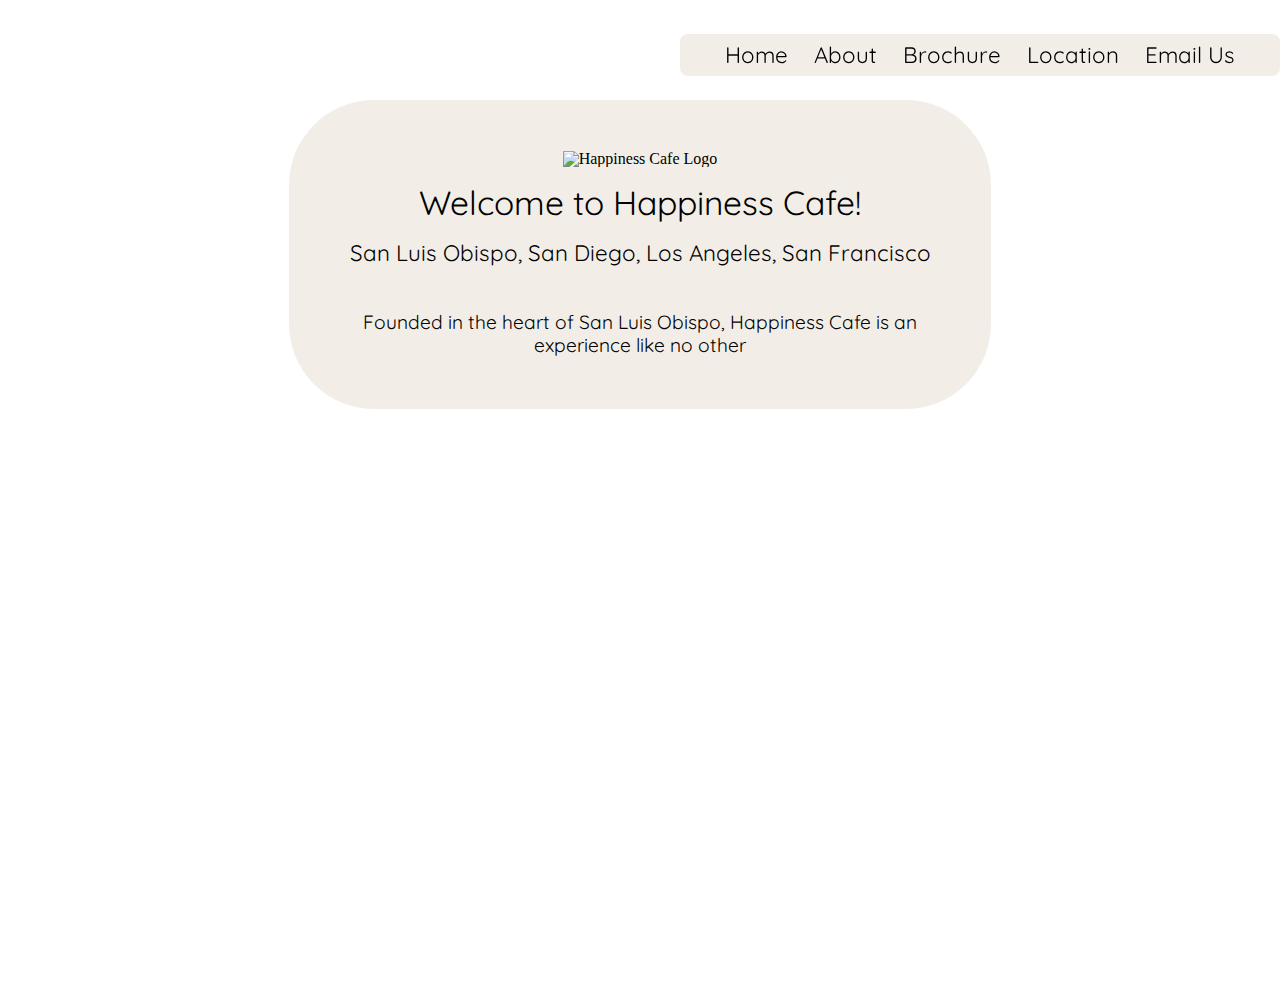
==== index.html @ 0f405388 "Add files via upload" ====
<!DOCTYPE HTML>
<html>

<head>

    <meta charset=”UTF-8”>

    <!-- THE TITLE WILL APPEAR IN THE BROWSER WINDOW OR TAB -->
    <title> Happiness Cafe </title>
    <link rel="stylesheet" type="text/css" href="styles-contact.css">

    <link rel="preconnect" href="https://fonts.googleapis.com">
    <link rel="preconnect" href="https://fonts.gstatic.com" crossorigin>
    <link href=link rel="preconnect" href="https://fonts.googleapis.com"> 
    <link rel="preconnect" href="https://fonts.gstatic.com" crossorigin> 
    <link href="https://fonts.googleapis.com/css2?family=Quicksand:wght@500&display=swap" rel="stylesheet">

</head>

<body>
    <div>
        <nav> 
            <ul>
                <li><a href="index.html">Home</a></li>
                <li><a href="http://127.0.0.1:5500/about-happinesscafe.html">About</a></li>
                <li><a href="HappinessBoucure1.pdf">Brochure</a></li>
                <li><a href="https://www.google.com/maps/place/Foothill+Blvd,+San+Luis+Obispo,+CA+93405/@35.293542,-120.6737945,18z/data=!4m5!3m4!1s0x80ecf051e7c7ffbb:0x195159f5c89b609b!8m2!3d35.293352!4d-120.6732825">Location</a></li>
                <li><a href="mailto:rhill16@calpoly.edu">Email Us</a></li>
            </ul>
        </nav>
    <div></div>
    <div class="center">
        <img id="logo" src="try2.pdf" alt="Happiness Cafe Logo" width="390">
        <h1>Welcome to Happiness Cafe!</h1>
        <h2>San Luis Obispo, San Diego, Los Angeles, San Francisco</h2>
        <p> Founded in the heart of San Luis Obispo, Happiness Cafe is an experience like no other</p>

    </div> <!-- end of center div. -->



</body>

</html>
---- styles-contact.css ----
/*This is my 377 FoCo Web Page Project using Eric Meyer's reset at the top of my page -- your CSS starts on line 56 */



/* http://meyerweb.com/eric/tools/css/reset/ 
   v2.0 | 20110126
   License: none (public domain)
*/

html, body, div, span, applet, object, iframe,
h1, h2, h3, h4, h5, h6, p, blockquote, pre,
a, abbr, acronym, address, big, cite, code,
del, dfn, em, img, ins, kbd, q, s, samp,
small, strike, strong, sub, sup, tt, var,
b, u, i, center,
dl, dt, dd, ol, ul, li,
fieldset, form, label, legend,
table, caption, tbody, tfoot, thead, tr, th, td,
article, aside, canvas, details, embed, 
figure, figcaption, footer, header, hgroup, 
menu, nav, output, ruby, section, summary,
time, mark, audio, video {
	margin: 0;
	padding: 0;
	border: 0;
	font-size: 100%;
	font: inherit;
	vertical-align: baseline;
}
/* HTML5 display-role reset for older browsers */
article, aside, details, figcaption, figure, 
footer, header, hgroup, menu, nav, section {
	display: block;
}
body {
	line-height: 1;
}
ol, ul {
	list-style: none;
}
blockquote, q {
	quotes: none;
}
blockquote:before, blockquote:after,
q:before, q:after {
	content: '';
	content: none;
}
table {
	border-collapse: collapse;
	border-spacing: 0;
}



/* ---------- This is the beginning of my 377 FoCo Web Page Project ------------ */

html, body {
  height: 100%;
  width: 100%;
  padding: 0;
  margin: 0;
  background-image: url("photo-1614822658430-554a10e4fed4.jpeg");
  background-size: cover; 
  background-repeat: no-repeat;
  background-attachment: fixed;
  background-position: center;
	
	
}

.center {
    width: 50%;
	max-width: 600px;
	min-width: 400px;
	padding: 4%;
    margin: 100px auto;
 	background: rgba(240, 236, 228, 0.87);/*this uses opacity of 75% for the background color*/
	text-align: center;
	border: 0px white;
	border-radius: 85px;
}

   
#logo {
    margin-bottom: 16px;
	border: 0px;
	text-align: center;
}

h1 {
	/* FONT-FAMILY GOES HERE CHOOSE FROM TYPEKIT OR GOOGLE FONTS */
	font-family: 'Quicksand', sans-serif;
	font-size: 2.1em;
    margin: 0px auto 15px auto;
    color: black;
	padding-top: 3px;
}

h2 {
	 /* FONT-FAMILY GOES HERE CHOOSE FROM TYPEKIT OR GOOGLE FONTS */
	font-family: 'Quicksand', sans-serif;
	font-size: 1.4em;
    line-height: 1.5;
    color: black;
    padding-top: 2px;
    margin: 0px auto 15px auto;
}

p {
	/* FONT-FAMILY GOES HERE CHOOSE FROM TYPEKIT OR GOOGLE FONTS */
	font-family: 'Quicksand', sans-serif;
	font-size: 1.2em;
    line-height: 1.2;
    color: black;
	padding-top: 26px;
}

nav{ 
	font-family:'Quicksand', sans-serif;
	font-size: 1.4em;
	width: 600px;  
	margin: 0 auto; 
	border: ridge plum; 
	border-width: 0px 0;
	text-align: center;
	margin-top: 1.5em;
	position: fixed;
	top: 0;	
	right: 0;
	background-color: rgba(240, 236, 228, 0.87);
	border-radius: 8px;
}

nav li {
	display: inline; 
}

nav a {
	display: inline-block;
	padding: 10px;
	color: black;
	text-decoration: wavy

}
    
a:hover {
	color: black;
	background: rgb(211, 149, 211);
}
/* Code for cards */

/* sets everything to zero */

* {
    margin: 0;
    padding: 0;
  }
 
  .cardphoto img {
    display: block;
    max-width: 100%; /* makes image responsive if needed but makes sure it doesn't stretch */
  }
 
  /* make the Section class cards here.  */
 
  .cards {
    display: flex;
    justify-content: center;
    flex-wrap: wrap;
    margin-bottom: 50px;
	margin-top: 95px;
  }
 
  /* make the card flex. The default is row so change flex direction to vertical. */
  .card {
    background-color: rgba(255, 255, 255, 0.89);
    display: flex;
    flex-direction: column;
    margin: 30px;
    min-width: 250px;
    max-width: 350px;
    border-radius: 0.5rem;
    border-style: solid;
    border-width: 2.9px;
    border-color: rgb(0, 0, 0);
    box-shadow: 0 0 2px 5px rgba(0, 0, 0, 0.11);
    position: relative;
    top: 0;
  }
  .card:hover {
    transition: all 0.1s ease-in;
    top: 6px;
    box-shadow: 0 4px 5px rgb(255, 255, 255);
  }
 
  .cardphoto {
    max-height: 240px;
    overflow: hidden;
  }
 
  .cardarticle {
    padding: 2.2rem;
    flex-grow: 1;
  }
 
  /* typography */
  .cardH1 {
    font-size: 2rem;
    margin: 0;
    color: black;
	text-align: center;
  }
 
  .card p {
    font-size: 1rem;
    line-height: 1.5;
  }
 
  .card footer {
    font-size: 1.2rem;
    font-weight: bold;
    color: black;
    text-transform: uppercase;
    margin: 0;
    text-align: center;
  }

  h3{
      color:black;
  }
 
  .card p {
      color: rgb(104, 103, 103);
  }

  .center {
	  text-align: center;
  }
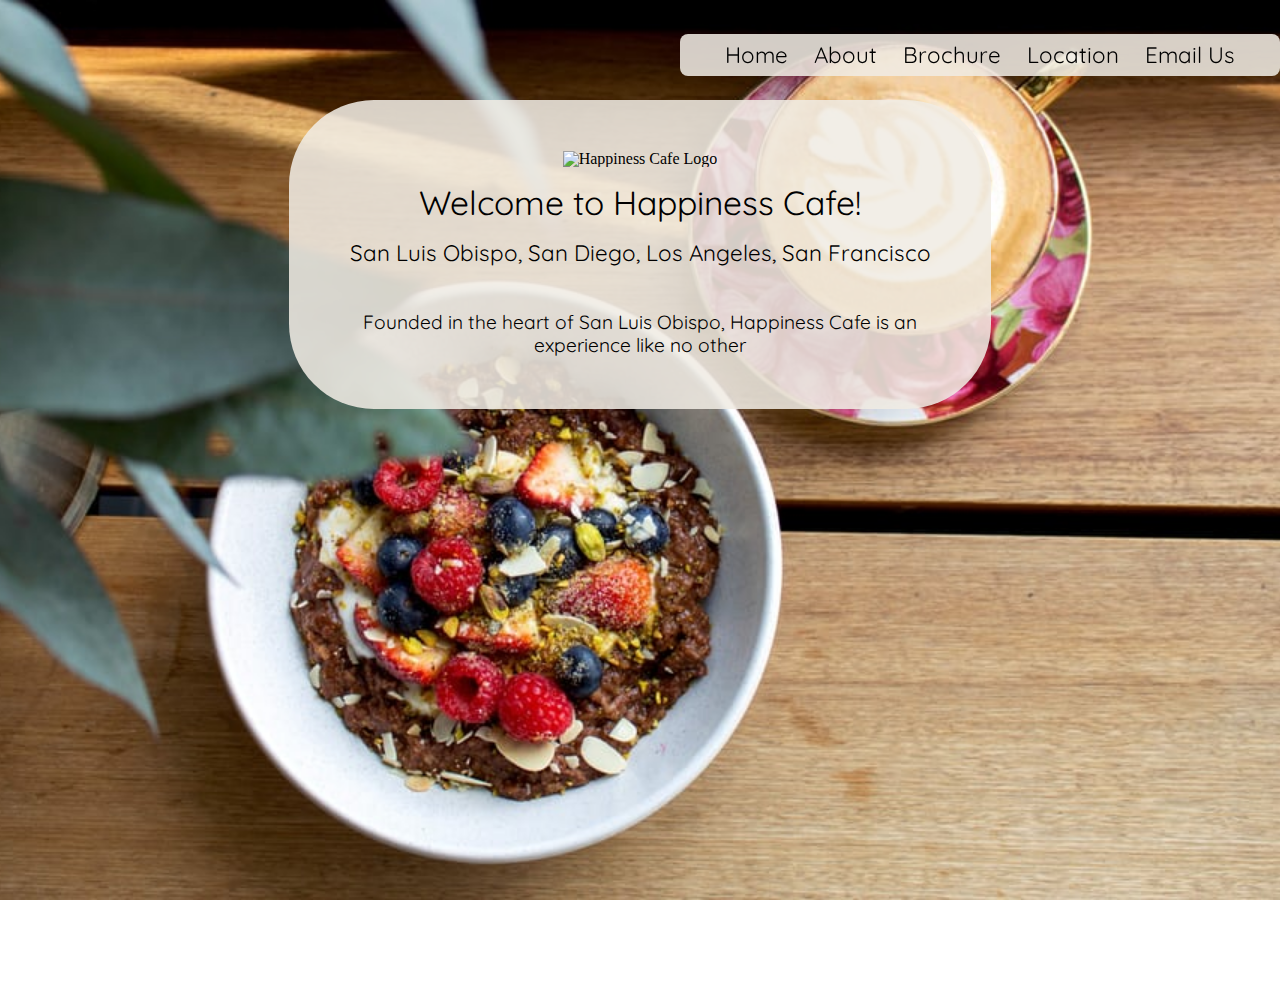
==== commit 9e9c4837: "Update index.html" ====
--- a/index.html
+++ b/index.html
@@ -30,7 +30,7 @@
         </nav>
     <div></div>
     <div class="center">
-        <img id="logo" src="try2.pdf" alt="Happiness Cafe Logo" width="390">
+        <img id="logo" src="usethisfile.png" alt="Happiness Cafe Logo" width="390">
         <h1>Welcome to Happiness Cafe!</h1>
         <h2>San Luis Obispo, San Diego, Los Angeles, San Francisco</h2>
         <p> Founded in the heart of San Luis Obispo, Happiness Cafe is an experience like no other</p>
@@ -41,4 +41,4 @@
 
 </body>
 
-</html>+</html>
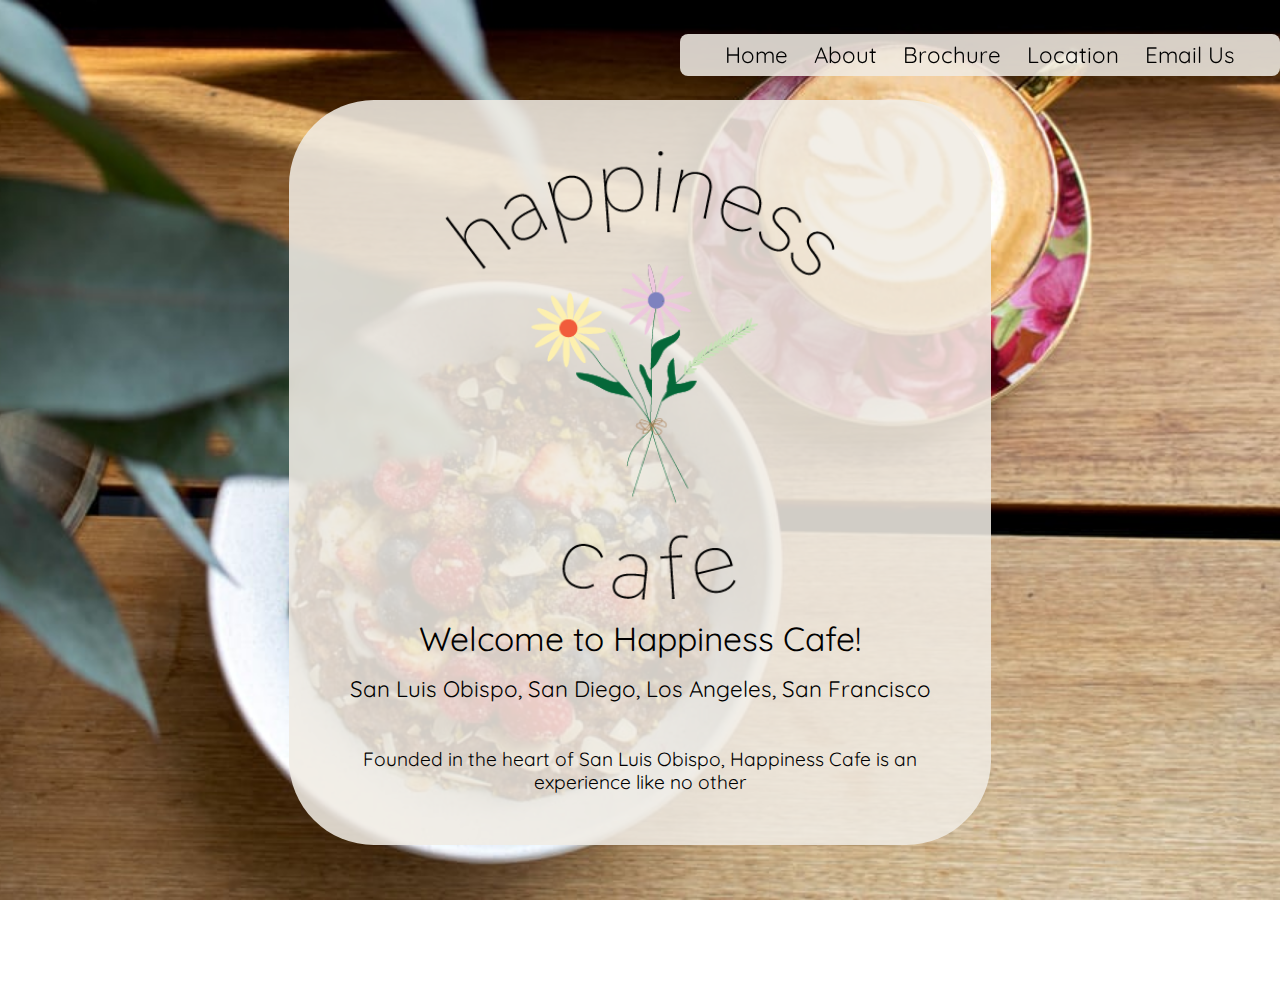
==== commit 48cdae8b: "Update index.html" ====
--- a/index.html
+++ b/index.html
@@ -30,7 +30,7 @@
         </nav>
     <div></div>
     <div class="center">
-        <img id="logo" src="usethisfile.png" alt="Happiness Cafe Logo" width="390">
+        <img id="logo" src="usethislogo.png" alt="Happiness Cafe Logo" width="390">
         <h1>Welcome to Happiness Cafe!</h1>
         <h2>San Luis Obispo, San Diego, Los Angeles, San Francisco</h2>
         <p> Founded in the heart of San Luis Obispo, Happiness Cafe is an experience like no other</p>
